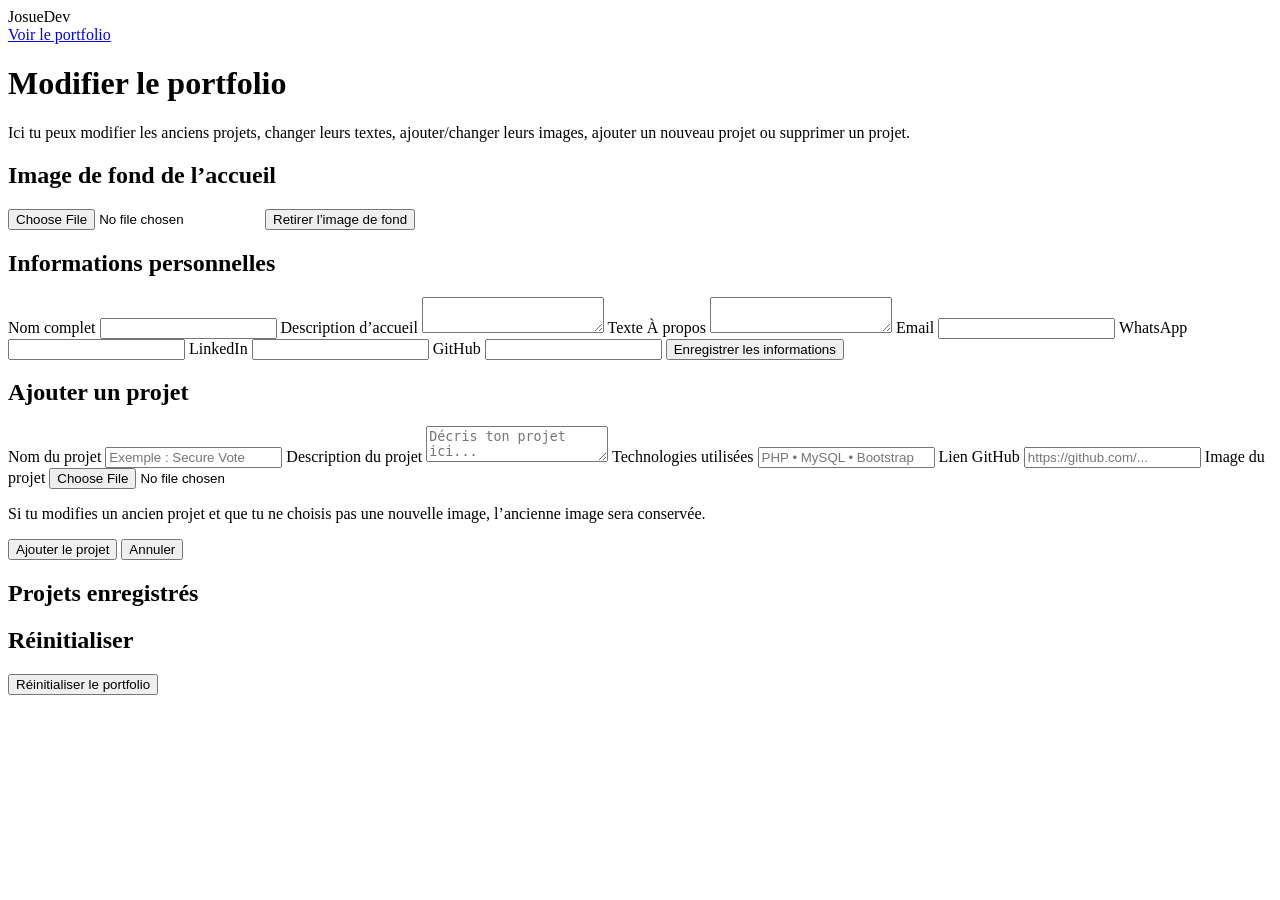
==== admin.html @ fe9bada8 "Add files via upload" ====
<!DOCTYPE html>
<html lang="fr">
<head>
    <meta charset="UTF-8">
    <meta name="viewport" content="width=device-width, initial-scale=1.0">
    <title>Modifier le portfolio</title>
    <link rel="stylesheet" href="assets/css/style.css">
</head>
<body class="admin-body">

<header class="navbar">
    <div class="logo">Josue<span>Dev</span></div>
    <nav>
        <a href="index.html">Voir le portfolio</a>
    </nav>
</header>

<main class="admin-container">
    <h1>Modifier le portfolio</h1>
    <p class="note">
        Ici tu peux modifier les anciens projets, changer leurs textes, ajouter/changer leurs images, ajouter un nouveau projet ou supprimer un projet.
    </p>

    <section class="admin-card">
        <h2>Image de fond de l’accueil</h2>
        <input type="file" id="backgroundInput" accept="image/*">
        <button onclick="removeBackground()" class="btn danger-btn">Retirer l’image de fond</button>
    </section>

    <section class="admin-card">
        <h2>Informations personnelles</h2>
        <label>Nom complet</label>
        <input type="text" id="nomInput">

        <label>Description d’accueil</label>
        <textarea id="descriptionInput"></textarea>

        <label>Texte À propos</label>
        <textarea id="aproposInput"></textarea>

        <label>Email</label>
        <input type="text" id="emailInput">

        <label>WhatsApp</label>
        <input type="text" id="whatsappInput">

        <label>LinkedIn</label>
        <input type="text" id="linkedinInput">

        <label>GitHub</label>
        <input type="text" id="githubInput">

        <button onclick="saveProfile()" class="btn primary">Enregistrer les informations</button>
    </section>

    <section class="admin-card">
        <h2 id="projectFormTitle">Ajouter un projet</h2>

        <input type="hidden" id="editingIndex" value="">

        <label>Nom du projet</label>
        <input type="text" id="projectTitle" placeholder="Exemple : Secure Vote">

        <label>Description du projet</label>
        <textarea id="projectDescription" placeholder="Décris ton projet ici..."></textarea>

        <label>Technologies utilisées</label>
        <input type="text" id="projectTech" placeholder="PHP • MySQL • Bootstrap">

        <label>Lien GitHub</label>
        <input type="text" id="projectLink" placeholder="https://github.com/...">

        <label>Image du projet</label>
        <input type="file" id="projectImage" accept="image/*">

        <p class="small-note">Si tu modifies un ancien projet et que tu ne choisis pas une nouvelle image, l’ancienne image sera conservée.</p>

        <button onclick="saveProjectForm()" class="btn primary" id="saveProjectBtn">Ajouter le projet</button>
        <button onclick="cancelEdit()" class="btn secondary-admin" type="button">Annuler</button>
    </section>

    <section class="admin-card">
        <h2>Projets enregistrés</h2>
        <div id="adminProjectsList"></div>
    </section>

    <section class="admin-card">
        <h2>Réinitialiser</h2>
        <button onclick="resetPortfolio()" class="btn danger-btn">Réinitialiser le portfolio</button>
    </section>
</main>

<script src="assets/js/app.js"></script>
<script src="assets/js/admin.js"></script>
</body>
</html>
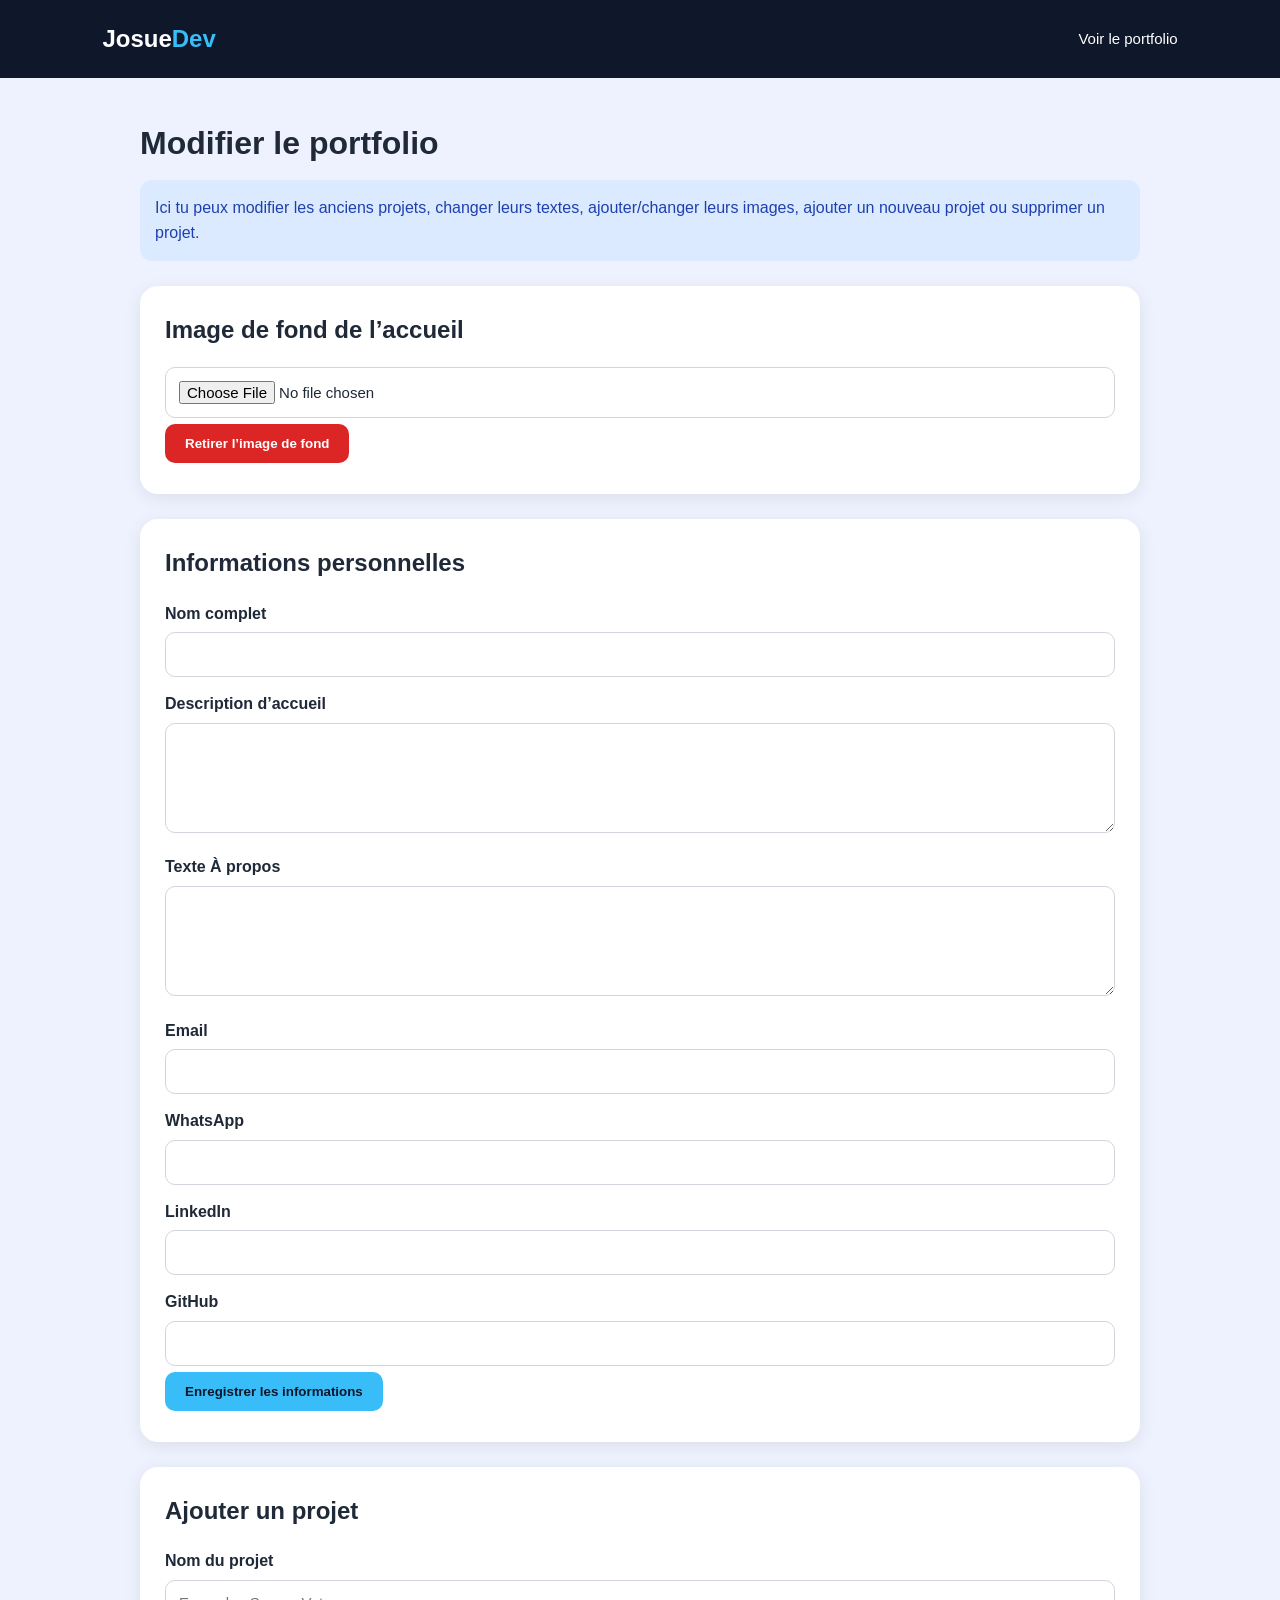
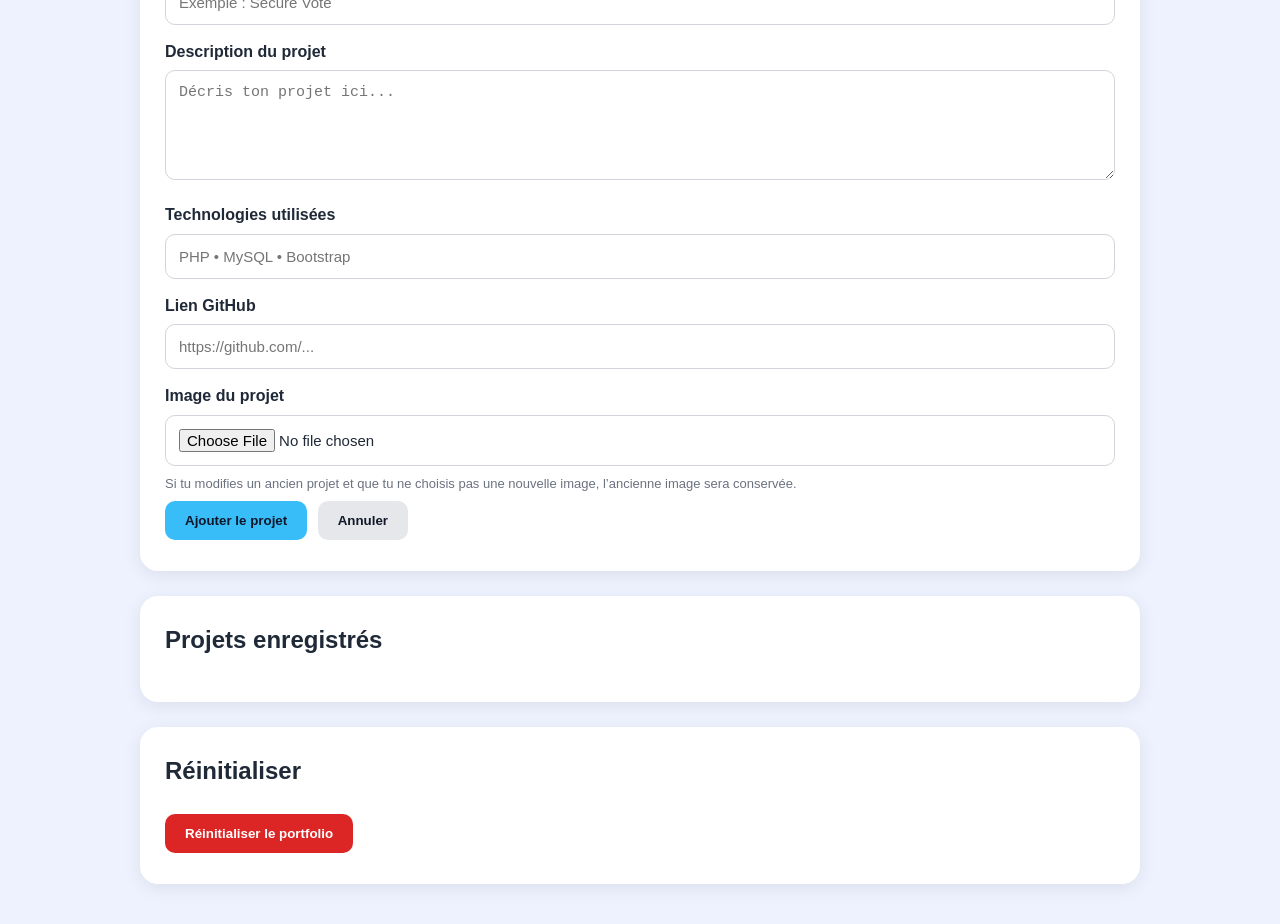
==== commit 97ddf025: "Update stylesheet link in admin.html" ====
--- a/admin.html
+++ b/admin.html
@@ -4,7 +4,7 @@
     <meta charset="UTF-8">
     <meta name="viewport" content="width=device-width, initial-scale=1.0">
     <title>Modifier le portfolio</title>
-    <link rel="stylesheet" href="assets/css/style.css">
+    <link rel="stylesheet" href="style.css">
 </head>
 <body class="admin-body">
 
--- a/style.css
+++ b/style.css
@@ -0,0 +1,32 @@
+*{margin:0;padding:0;box-sizing:border-box}
+html{scroll-behavior:smooth}
+body{font-family:Arial,Helvetica,sans-serif;background:#f4f7fb;color:#1f2937;line-height:1.6}
+.navbar{width:100%;padding:20px 8%;background:#0f172a;color:#fff;display:flex;justify-content:space-between;align-items:center;position:sticky;top:0;z-index:10}
+.logo{font-size:24px;font-weight:bold}.logo span{color:#38bdf8}
+.navbar nav a{color:#fff;text-decoration:none;margin-left:22px;font-size:15px}.navbar nav a:hover{color:#38bdf8}
+.admin-link{background:#38bdf8;color:#0f172a!important;padding:9px 14px;border-radius:8px;font-weight:bold}
+.hero{min-height:90vh;padding:80px 8%;display:grid;grid-template-columns:1.5fr 1fr;align-items:center;gap:40px;background:linear-gradient(135deg,#0f172a,#1e3a8a);color:#fff;position:relative;background-size:cover;background-position:center}
+.hero-overlay{position:absolute;inset:0;background:rgba(15,23,42,.72);display:none}.hero.has-bg .hero-overlay{display:block}
+.hero-text,.hero-card{position:relative;z-index:2}.badge{display:inline-block;background:rgba(56,189,248,.15);color:#7dd3fc;padding:8px 18px;border-radius:30px;margin-bottom:20px;font-weight:bold}
+.hero h1{font-size:48px;margin-bottom:20px;line-height:1.2}.hero h1 span{color:#38bdf8}.hero p{max-width:650px;font-size:18px;color:#dbeafe}
+.buttons{margin-top:30px}.btn{padding:12px 20px;border-radius:10px;text-decoration:none;font-weight:bold;display:inline-block;margin:6px 6px 6px 0;border:none;cursor:pointer}
+.primary{background:#38bdf8;color:#0f172a}.secondary{border:1px solid #38bdf8;color:#fff}.danger-btn{background:#dc2626;color:#fff}.secondary-admin{background:#e5e7eb;color:#111827}
+.hero-card{background:#fff;color:#111827;padding:40px;border-radius:24px;text-align:center;box-shadow:0 20px 45px rgba(0,0,0,.25)}
+.avatar{width:120px;height:120px;background:#2563eb;color:#fff;border-radius:50%;margin:0 auto 20px;display:flex;align-items:center;justify-content:center;font-size:42px;font-weight:bold}
+.section{padding:80px 8%}.section h2{font-size:34px;margin-bottom:25px;color:#0f172a}.section>p{max-width:900px;font-size:18px;color:#4b5563}
+.skills{display:flex;flex-wrap:wrap;gap:15px}.skills span{background:#fff;color:#2563eb;padding:12px 20px;border-radius:30px;font-weight:bold;box-shadow:0 4px 16px rgba(0,0,0,.08)}
+.projects{display:grid;grid-template-columns:repeat(3,1fr);gap:25px}.project-card{background:#fff;padding:25px;border-radius:18px;box-shadow:0 4px 18px rgba(0,0,0,.08)}
+.project-img{height:180px;border-radius:14px;background:linear-gradient(135deg,#2563eb,#38bdf8);color:#fff;display:flex;align-items:center;justify-content:center;font-size:22px;font-weight:bold;margin-bottom:20px;text-align:center;padding:20px;overflow:hidden}
+.project-img img{width:100%;height:100%;object-fit:cover}.project-card h3{font-size:22px;margin-bottom:12px;color:#111827}.project-card p{color:#4b5563}.tech{margin-top:15px;font-weight:bold;color:#2563eb!important}
+.project-link{margin-top:18px;display:inline-block;text-decoration:none;color:#fff;background:#0f172a;padding:10px 16px;border-radius:8px}
+.contact{background:#fff}.contact-box{margin-top:25px;background:#f4f7fb;padding:25px;border-radius:16px;max-width:800px}.contact-box p{margin-bottom:12px}
+footer{background:#0f172a;color:#fff;text-align:center;padding:25px}
+.admin-body{background:#eef2ff}.admin-container{width:90%;max-width:1000px;margin:40px auto}.admin-container h1{margin-bottom:10px}
+.note{background:#dbeafe;color:#1e40af;padding:15px;border-radius:12px;margin-bottom:25px}.small-note{font-size:13px;color:#6b7280;margin-top:8px}
+.admin-card{background:#fff;border-radius:18px;padding:25px;margin-bottom:25px;box-shadow:0 4px 18px rgba(0,0,0,.08)}.admin-card h2{margin-bottom:18px}
+.admin-card label{display:block;margin-top:14px;margin-bottom:6px;font-weight:bold}.admin-card input,.admin-card textarea{width:100%;padding:13px;border:1px solid #d1d5db;border-radius:10px;font-size:15px}.admin-card textarea{min-height:110px;resize:vertical}
+.admin-project-item{border:1px solid #e5e7eb;padding:18px;border-radius:14px;margin-bottom:15px;background:#f9fafb;display:grid;grid-template-columns:120px 1fr;gap:15px;align-items:start}
+.admin-thumb{width:120px;height:90px;background:#dbeafe;border-radius:10px;display:flex;align-items:center;justify-content:center;overflow:hidden;color:#1d4ed8;font-weight:bold;text-align:center;font-size:13px}
+.admin-thumb img{width:100%;height:100%;object-fit:cover}
+.admin-actions{margin-top:10px}
+@media(max-width:900px){.navbar{flex-direction:column;gap:15px}.navbar nav a{margin:0 8px;font-size:14px}.hero{grid-template-columns:1fr;text-align:center}.hero p{margin:auto}.projects{grid-template-columns:1fr}.hero h1{font-size:36px}.admin-project-item{grid-template-columns:1fr}}
